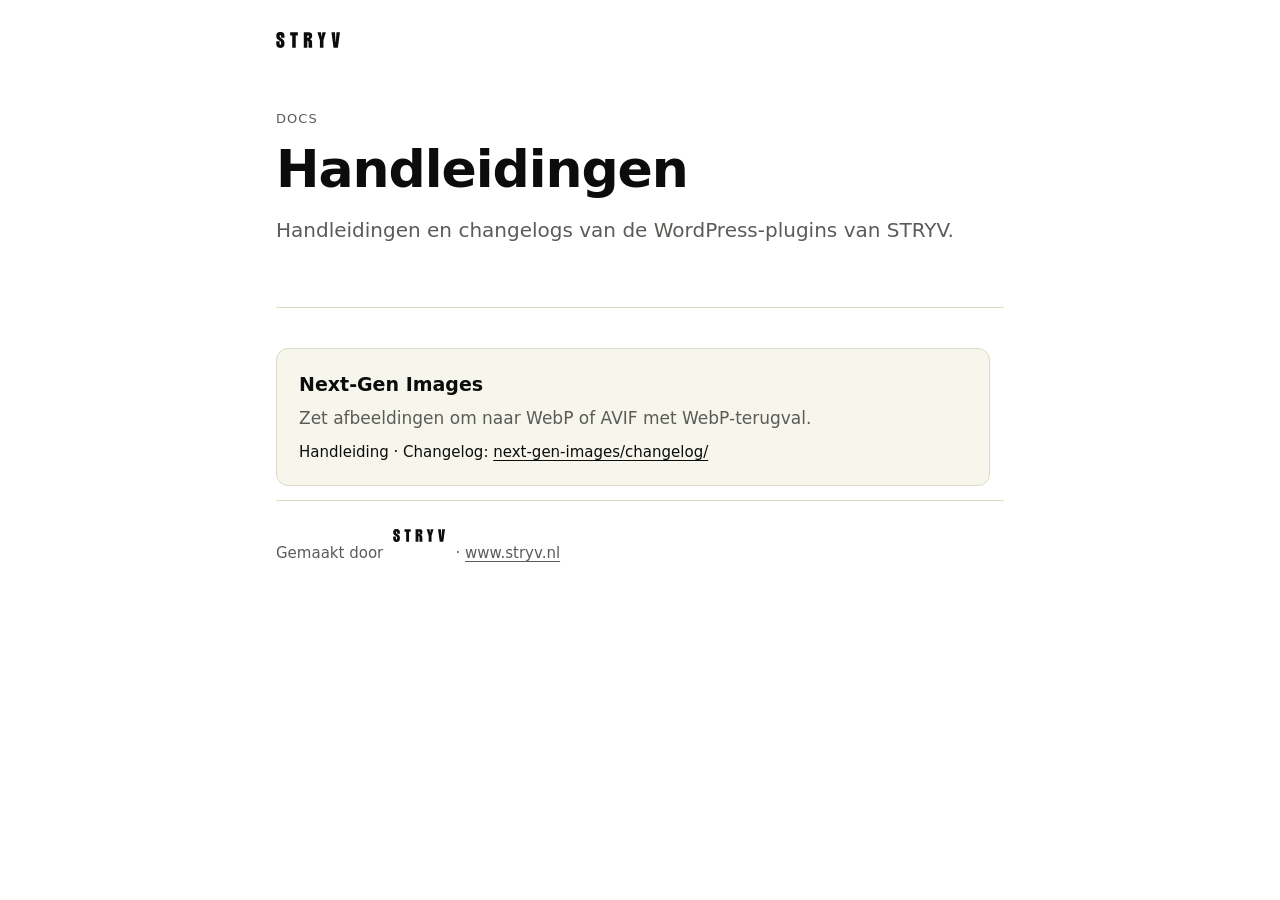
==== index.html @ 4afe1997 "Handleiding en changelog van Next-Gen Images Co-Authored-By: Claude Sonnet 5.5 <noreply@anthropic.co" ====
<!doctype html>
<html lang="nl">
<head>
<meta charset="utf-8">
<meta name="viewport" content="width=device-width, initial-scale=1">
<title>STRYV docs: handleidingen voor plugins</title>
<meta name="description" content="Handleidingen en changelogs van de WordPress-plugins van STRYV.">
<style>
:root {
  --bg: #ffffff;
  --surface: #f7f6ec;
  --text: #0c0c0c;
  --muted: #5b5b58;
  --line: #dcdac6;
  --accent: #0c0c0c;
  --accent-text: #ffffff;
  --note-bg: #f7f6ec;
  --warn-bg: #fff6e0;
  --warn-line: #e8c46a;
  --code-bg: #eeecda;
}
@media (prefers-color-scheme: dark) {
  :root:not([data-theme="light"]) {
    --bg: #111111;
    --surface: #1b1b1a;
    --text: #f2f2f0;
    --muted: #a3a39e;
    --line: #2e2e2c;
    --accent: #f2f2f0;
    --accent-text: #111111;
    --note-bg: #1b1b1a;
    --warn-bg: #2a2310;
    --warn-line: #7a6320;
    --code-bg: #1f1f1d;
  }
  :root:not([data-theme="light"]) .logo { filter: invert(1); }
}
* { box-sizing: border-box; }
html { scroll-behavior: smooth; scroll-padding-top: 24px; }
body {
  margin: 0;
  background: var(--bg);
  color: var(--text);
  font: 17px/1.65 system-ui, -apple-system, "Segoe UI", Roboto, "Helvetica Neue", Arial, sans-serif;
  -webkit-font-smoothing: antialiased;
}
a { color: inherit; text-decoration-thickness: 1px; text-underline-offset: 3px; }
a:hover { text-decoration-thickness: 2px; }

.layout { max-width: 1120px; margin: 0 auto; padding: 0 16px; display: grid; grid-template-columns: 240px minmax(0, 1fr); gap: 56px; }
@media (max-width: 860px) { .layout { grid-template-columns: 1fr; gap: 0; } }

nav.toc { position: sticky; top: 0; align-self: start; padding: 32px 0; max-height: 100vh; overflow-y: auto; }
nav.toc .logo { height: 16px; width: auto; display: block; margin-bottom: 28px; }
nav.toc ol { list-style: none; margin: 0; padding: 0; font-size: 15px; }
nav.toc li { margin: 0; }
nav.toc a { display: block; padding: 5px 0; color: var(--muted); text-decoration: none; }
nav.toc a:hover { color: var(--text); }
@media (max-width: 860px) {
  nav.toc { position: static; padding: 24px 0 8px; max-height: none; }
  nav.toc ol { columns: 2; column-gap: 24px; }
}

main { padding: 32px 0 80px; min-width: 0; }
header.hero { padding: 24px 0 36px; border-bottom: 1px solid var(--line); margin-bottom: 40px; }
.eyebrow { font-size: 13px; letter-spacing: .08em; text-transform: uppercase; color: var(--muted); margin: 0 0 12px; }
h1 { font-size: clamp(34px, 6vw, 52px); line-height: 1.08; letter-spacing: -0.02em; margin: 0 0 16px; }
.lead { font-size: 20px; color: var(--muted); margin: 0 0 24px; max-width: 38em; }
.buttons { display: flex; gap: 12px; flex-wrap: wrap; }
.btn { display: inline-block; padding: 11px 20px; border-radius: 8px; border: 1px solid var(--accent); text-decoration: none; font-weight: 600; font-size: 16px; }
.btn.primary { background: var(--accent); color: var(--accent-text); }
.btn.primary:hover { opacity: .88; }
.btn.ghost:hover { background: var(--surface); }

section { margin: 0 0 56px; }
h2 { font-size: 28px; line-height: 1.2; letter-spacing: -0.01em; margin: 0 0 16px; }
h3 { font-size: 19px; margin: 28px 0 8px; }
p { margin: 0 0 16px; max-width: 42em; }
ul, ol.steps { margin: 0 0 16px; padding-left: 1.3em; max-width: 42em; }
li { margin: 0 0 6px; }
code { font: 0.9em ui-monospace, SFMono-Regular, Menlo, Consolas, monospace; background: var(--code-bg); padding: 2px 6px; border-radius: 5px; }
pre { background: var(--code-bg); padding: 16px 18px; border-radius: 10px; overflow-x: auto; margin: 0 0 16px; font-size: 15px; line-height: 1.5; }
pre code { background: none; padding: 0; }

.callout { background: var(--note-bg); border: 1px solid var(--line); border-radius: 10px; padding: 14px 18px; margin: 0 0 20px; max-width: 42em; }
.callout.warn { background: var(--warn-bg); border-color: var(--warn-line); }
.callout p:last-child { margin-bottom: 0; }
.callout strong:first-child { display: block; margin-bottom: 2px; }

.table-wrap { overflow-x: auto; margin: 0 0 20px; }
table { border-collapse: collapse; width: 100%; min-width: 520px; font-size: 16px; }
th, td { text-align: left; padding: 10px 14px 10px 0; border-bottom: 1px solid var(--line); vertical-align: top; }
th { font-size: 13px; letter-spacing: .06em; text-transform: uppercase; color: var(--muted); font-weight: 600; }


details { border-bottom: 1px solid var(--line); padding: 14px 0; max-width: 42em; }
details summary { cursor: pointer; font-weight: 600; list-style: none; }
details summary::-webkit-details-marker { display: none; }
details summary::after { content: "+"; float: right; color: var(--muted); font-weight: 400; }
details[open] summary::after { content: "−"; }
details p { margin: 10px 0 0; }

footer.site { border-top: 1px solid var(--line); padding: 28px 0 0; color: var(--muted); font-size: 15px; display: flex; gap: 10px; align-items: center; flex-wrap: wrap; }
footer.site .logo { height: 13px; width: auto; }

.wrap { max-width: 760px; margin: 0 auto; padding: 32px 16px 80px; }
.wrap .logo { height: 16px; width: auto; display: block; margin-bottom: 36px; }
.date { color: var(--muted); font-size: 15px; margin: -8px 0 12px; }
.tag { font-size: 12px; letter-spacing: .06em; text-transform: uppercase; background: var(--accent); color: var(--accent-text); border-radius: 999px; padding: 3px 10px; vertical-align: middle; margin-left: 8px; font-weight: 600; }
.back { display: inline-block; margin: 0 0 20px; color: var(--muted); text-decoration: none; font-size: 15px; }

.plug { display:block; border:1px solid var(--line); border-radius:12px; padding:20px 22px; margin:0 0 14px; text-decoration:none; background:var(--surface); max-width:42em; }
.plug:hover { border-color: var(--accent); }
.plug strong { font-size:19px; display:block; margin-bottom:4px; }
.plug span { color: var(--muted); }
.links { margin-top:8px; font-size:15px; }
</style>
</head>
<body>
<div class="wrap">
  <a href="https://www.stryv.nl" aria-label="STRYV"><img class="logo" src="assets/stryv-logo.svg" alt="STRYV"></a>
  <header class="hero">
    <p class="eyebrow">Docs</p>
    <h1>Handleidingen</h1>
    <p class="lead">Handleidingen en changelogs van de WordPress-plugins van STRYV.</p>
  </header>
  <a class="plug" href="next-gen-images/">
    <strong>Next-Gen Images</strong>
    <span>Zet afbeeldingen om naar WebP of AVIF met WebP-terugval.</span>
    <div class="links">Handleiding &middot; <span style="color:inherit">Changelog: <u>next-gen-images/changelog/</u></span></div>
  </a>
  <footer class="site">
    <span>Gemaakt door</span>
    <a href="https://www.stryv.nl" aria-label="STRYV"><img class="logo" src="assets/stryv-logo.svg" alt="STRYV"></a>
    <span>&middot; <a href="https://www.stryv.nl">www.stryv.nl</a></span>
  </footer>
</div>
</body>
</html>
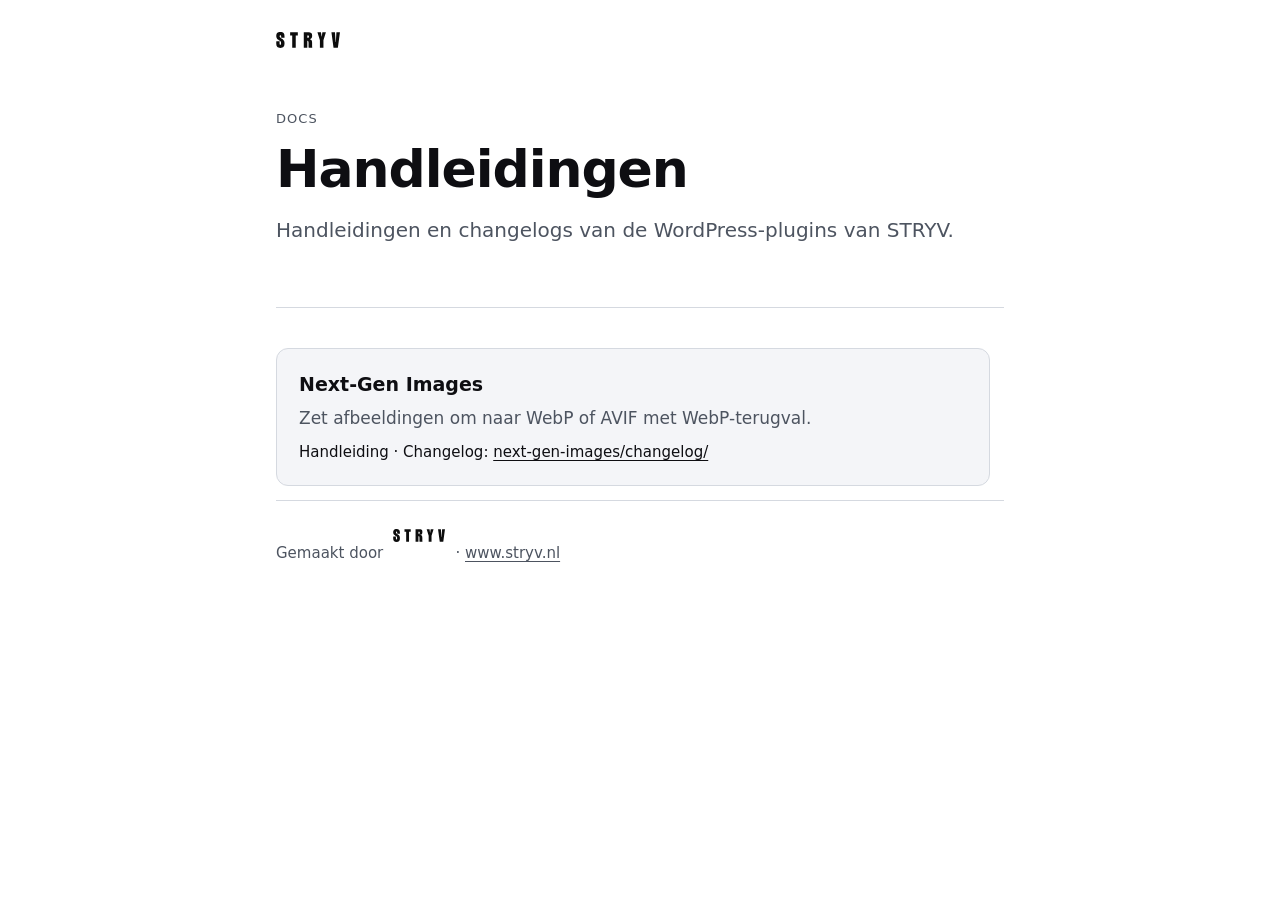
==== commit 71018917: "Docs in het nieuwe kleurenpalet Co-Authored-By: Claude Sonnet 5.5 <noreply@anthropic.com> Claude-Ses" ====
--- a/index.html
+++ b/index.html
@@ -8,16 +8,16 @@
 <style>
 :root {
   --bg: #ffffff;
-  --surface: #f7f6ec;
-  --text: #0c0c0c;
-  --muted: #5b5b58;
-  --line: #dcdac6;
-  --accent: #0c0c0c;
+  --surface: #f4f5f8;
+  --text: #0e0e12;
+  --muted: #4d5460;
+  --line: #d5d9e0;
+  --accent: #0e0e12;
   --accent-text: #ffffff;
-  --note-bg: #f7f6ec;
+  --note-bg: #f4f5f8;
   --warn-bg: #fff6e0;
   --warn-line: #e8c46a;
-  --code-bg: #eeecda;
+  --code-bg: #eef0f3;
 }
 @media (prefers-color-scheme: dark) {
   :root:not([data-theme="light"]) {
@@ -68,7 +68,7 @@
 .lead { font-size: 20px; color: var(--muted); margin: 0 0 24px; max-width: 38em; }
 .buttons { display: flex; gap: 12px; flex-wrap: wrap; }
 .btn { display: inline-block; padding: 11px 20px; border-radius: 8px; border: 1px solid var(--accent); text-decoration: none; font-weight: 600; font-size: 16px; }
-.btn.primary { background: var(--accent); color: var(--accent-text); }
+.btn.primary { background: #c6ff3d; color: #0e0e12; }
 .btn.primary:hover { opacity: .88; }
 .btn.ghost:hover { background: var(--surface); }
 
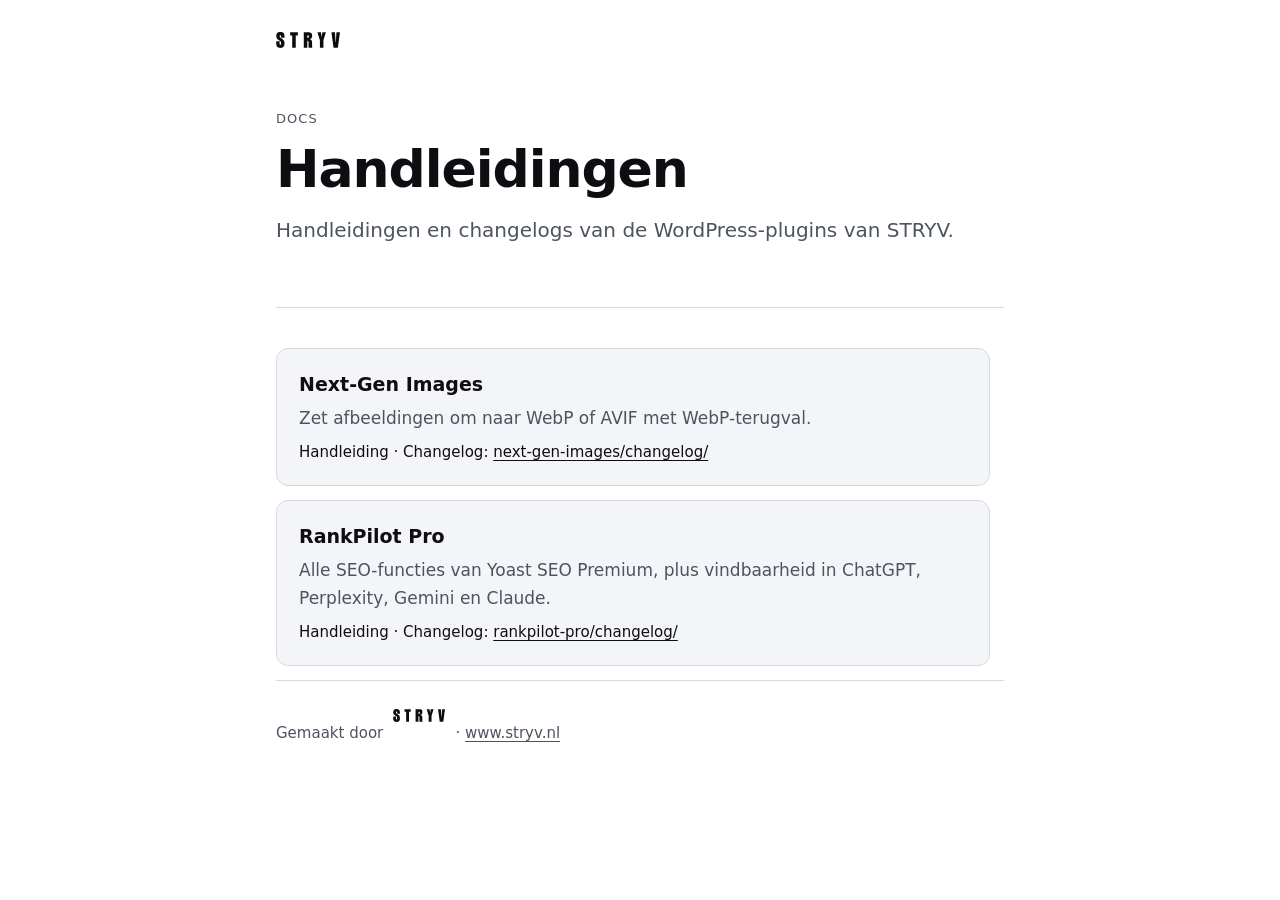
==== commit 680c17df: "Handleiding en changelog RankPilot Pro 1.1.0 in STRYV-stijl Co-Authored-By: Claude Sonnet 5.5 <norep" ====
--- a/index.html
+++ b/index.html
@@ -129,6 +129,11 @@
     <span>Zet afbeeldingen om naar WebP of AVIF met WebP-terugval.</span>
     <div class="links">Handleiding &middot; <span style="color:inherit">Changelog: <u>next-gen-images/changelog/</u></span></div>
   </a>
+  <a class="plug" href="rankpilot-pro/">
+    <strong>RankPilot Pro</strong>
+    <span>Alle SEO-functies van Yoast SEO Premium, plus vindbaarheid in ChatGPT, Perplexity, Gemini en Claude.</span>
+    <div class="links">Handleiding &middot; <span style="color:inherit">Changelog: <u>rankpilot-pro/changelog/</u></span></div>
+  </a>
   <footer class="site">
     <span>Gemaakt door</span>
     <a href="https://www.stryv.nl" aria-label="STRYV"><img class="logo" src="assets/stryv-logo.svg" alt="STRYV"></a>
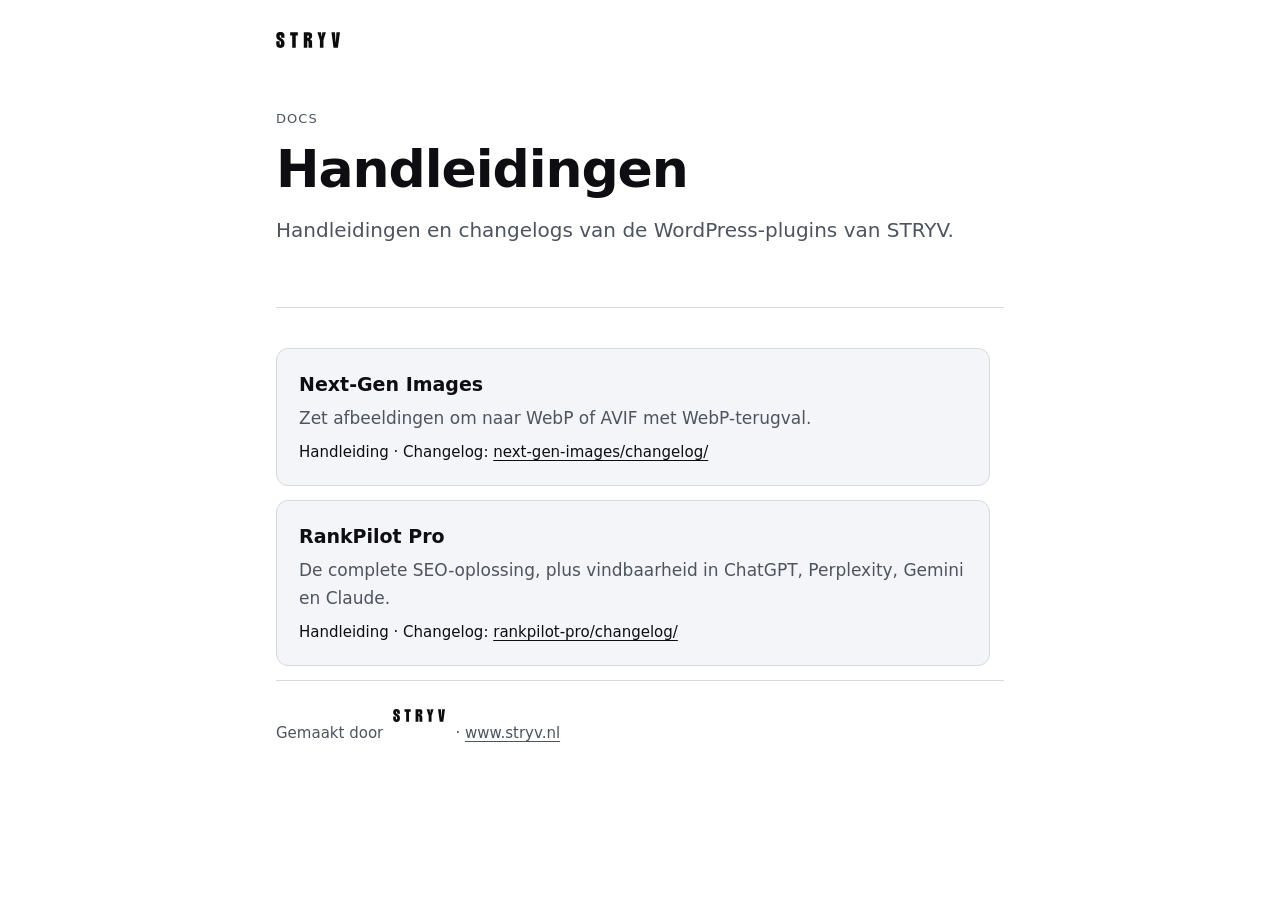
==== commit af2c925a: "RankPilot Pro 1.1.1: handleiding, schermafdrukken en changelog bijgewerkt Co-Authored-By: Claude Son" ====
--- a/index.html
+++ b/index.html
@@ -131,7 +131,7 @@
   </a>
   <a class="plug" href="rankpilot-pro/">
     <strong>RankPilot Pro</strong>
-    <span>Alle SEO-functies van Yoast SEO Premium, plus vindbaarheid in ChatGPT, Perplexity, Gemini en Claude.</span>
+    <span>De complete SEO-oplossing, plus vindbaarheid in ChatGPT, Perplexity, Gemini en Claude.</span>
     <div class="links">Handleiding &middot; <span style="color:inherit">Changelog: <u>rankpilot-pro/changelog/</u></span></div>
   </a>
   <footer class="site">
